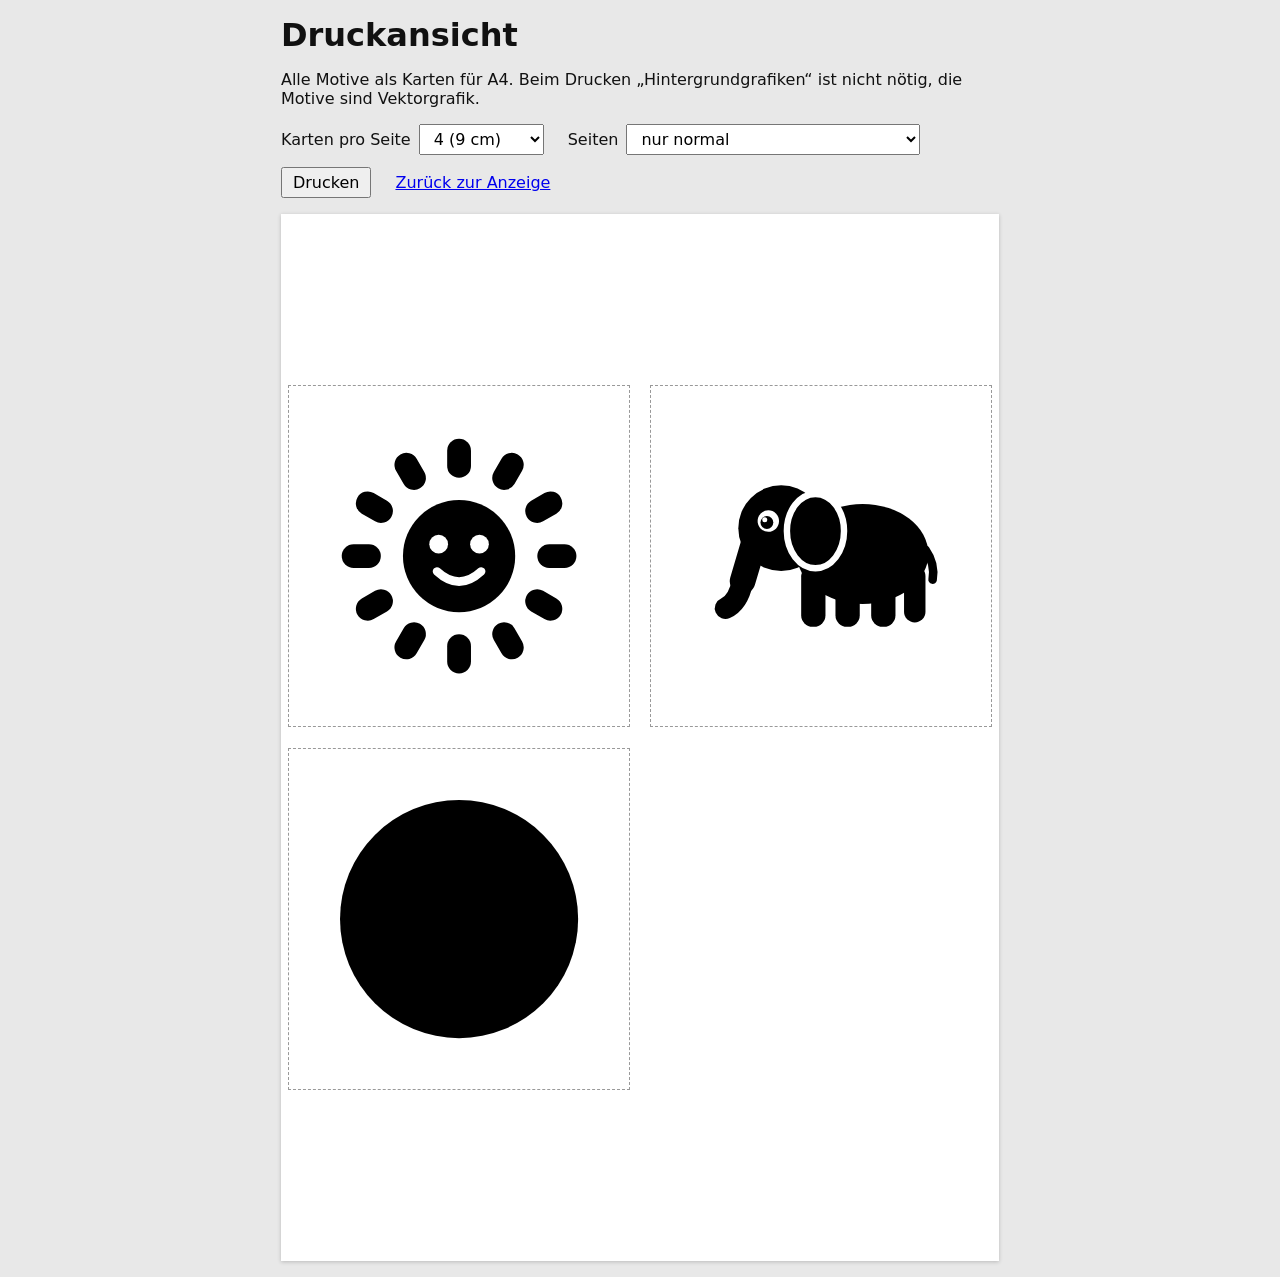
==== site/druck.html @ 2f06423a "Grundgerüst mit Sonne, Elefant und großem Kreis Statische Seite ohne Build und Abhängigkeiten: ES-Mo" ====
<!doctype html>
<html lang="de">
<head>
  <meta charset="utf-8">
  <meta name="viewport" content="width=device-width, initial-scale=1">
  <title>Kontrastbilder – Druckansicht</title>
  <link rel="icon" href="icons/icon.svg" type="image/svg+xml">
  <link rel="stylesheet" href="css/druck.css">
  <script type="module" src="js/druck.js"></script>
</head>
<body>
  <header class="steuerung">
    <h1>Druckansicht</h1>
    <p>Alle Motive als Karten für A4. Beim Drucken „Hintergrundgrafiken“ ist nicht nötig, die Motive sind Vektorgrafik.</p>
    <form id="optionen">
      <label>
        Karten pro Seite
        <select id="pro-seite">
          <option value="1">1 (18 cm)</option>
          <option value="2">2 (13 cm)</option>
          <option value="4" selected>4 (9 cm)</option>
          <option value="6">6 (8,5 cm)</option>
        </select>
      </label>
      <label>
        Seiten
        <select id="variante">
          <option value="normal">nur normal</option>
          <option value="invertiert">nur invertiert</option>
          <option value="beidseitig">beidseitig (Rückseite invertiert)</option>
        </select>
      </label>
      <button type="button" id="drucken">Drucken</button>
      <a href="./">Zurück zur Anzeige</a>
    </form>
    <p class="hinweis" id="hinweis-beidseitig" hidden>Beidseitig: im Druckdialog „beidseitig, lange Kante“ wählen. Auf jede Vorderseite folgt eine Rückseite mit denselben Motiven invertiert, spiegelverkehrt angeordnet, damit sie beim Wenden übereinanderliegen.</p>
  </header>
  <main id="seiten"></main>
</body>
</html>
---- site/css/druck.css ----
/*
 * Druckansicht: A4 hochkant, 10 mm Rand. Karten sind quadratisch mit einer
 * feinen grauen Schnittkante. Die Kante gehört nicht zum Motiv.
 */
@page {
  size: A4 portrait;
  margin: 10mm;
}

:root {
  --v: #000;
  --h: #fff;
  --karte: 90mm;
  --spalten: 2;
  --abstand: 6mm;
  print-color-adjust: exact;
  -webkit-print-color-adjust: exact;
}

body {
  margin: 0;
  background: #e8e8e8;
  font-family: system-ui, sans-serif;
  color: #111;
}

.steuerung {
  max-width: 190mm;
  margin: 0 auto;
  padding: 16px;
}

.steuerung h1 {
  margin: 0 0 0.3em;
}

.steuerung form {
  display: flex;
  flex-wrap: wrap;
  gap: 12px 24px;
  align-items: center;
}

.steuerung label {
  display: flex;
  gap: 8px;
  align-items: center;
}

.steuerung select,
.steuerung button {
  font: inherit;
  padding: 4px 10px;
}

.hinweis {
  font-size: 0.9em;
  color: #444;
}

/* Bildschirmvorschau: jede Seite als weißes Blatt */
.seite {
  width: 190mm;
  height: 277mm;
  margin: 0 auto 16px;
  background: #fff;
  box-shadow: 0 1px 4px rgb(0 0 0 / 0.2);
  display: grid;
  grid-template-columns: repeat(var(--spalten), var(--karte));
  grid-auto-rows: var(--karte);
  gap: var(--abstand);
  place-content: center;
  break-after: page;
  overflow: hidden;
}

.seite:last-child {
  break-after: auto;
}

.karte {
  outline: 0.2mm dashed #999;
}

.karte .motiv {
  width: 100%;
  height: 100%;
}

.karte.invertiert {
  --v: #fff;
  --h: #000;
}

.karte.leer {
  outline: none;
}

@media print {
  body {
    background: none;
  }

  .steuerung {
    display: none;
  }

  .seite {
    margin: 0;
    box-shadow: none;
  }
}
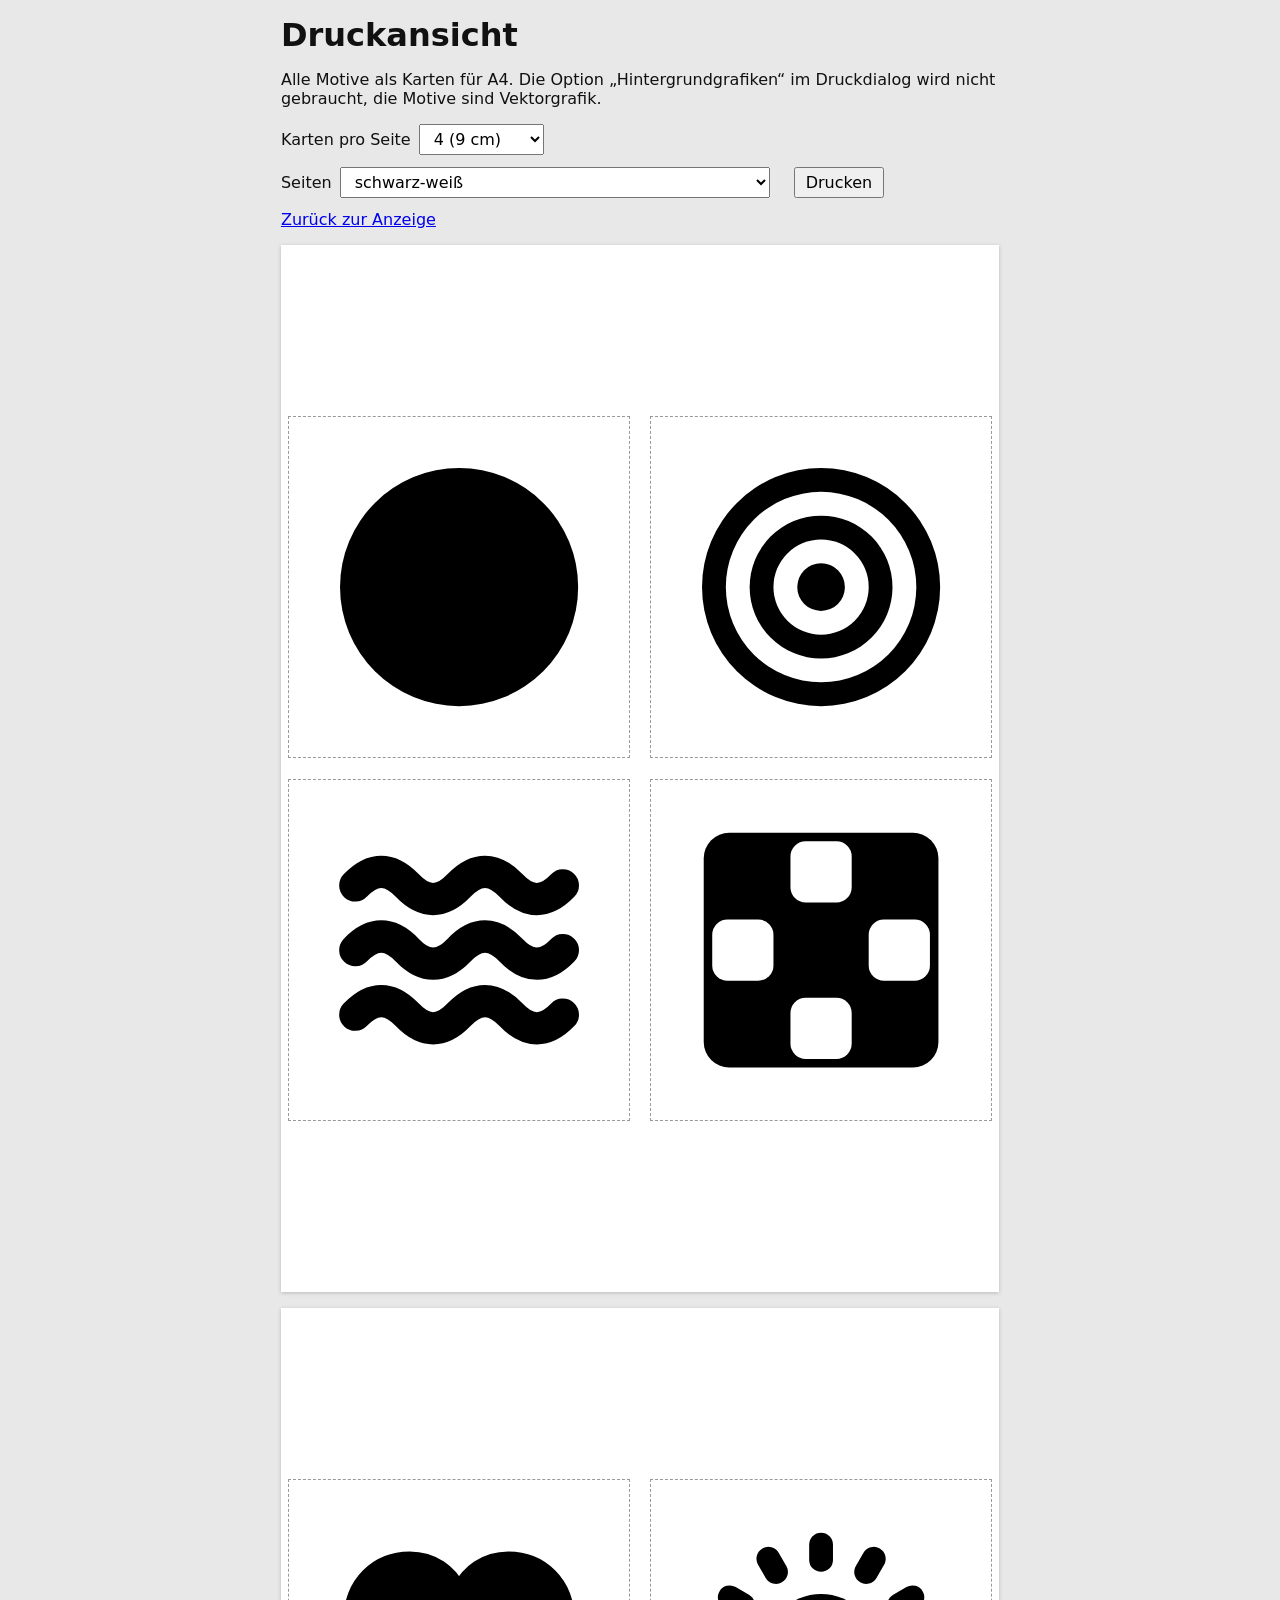
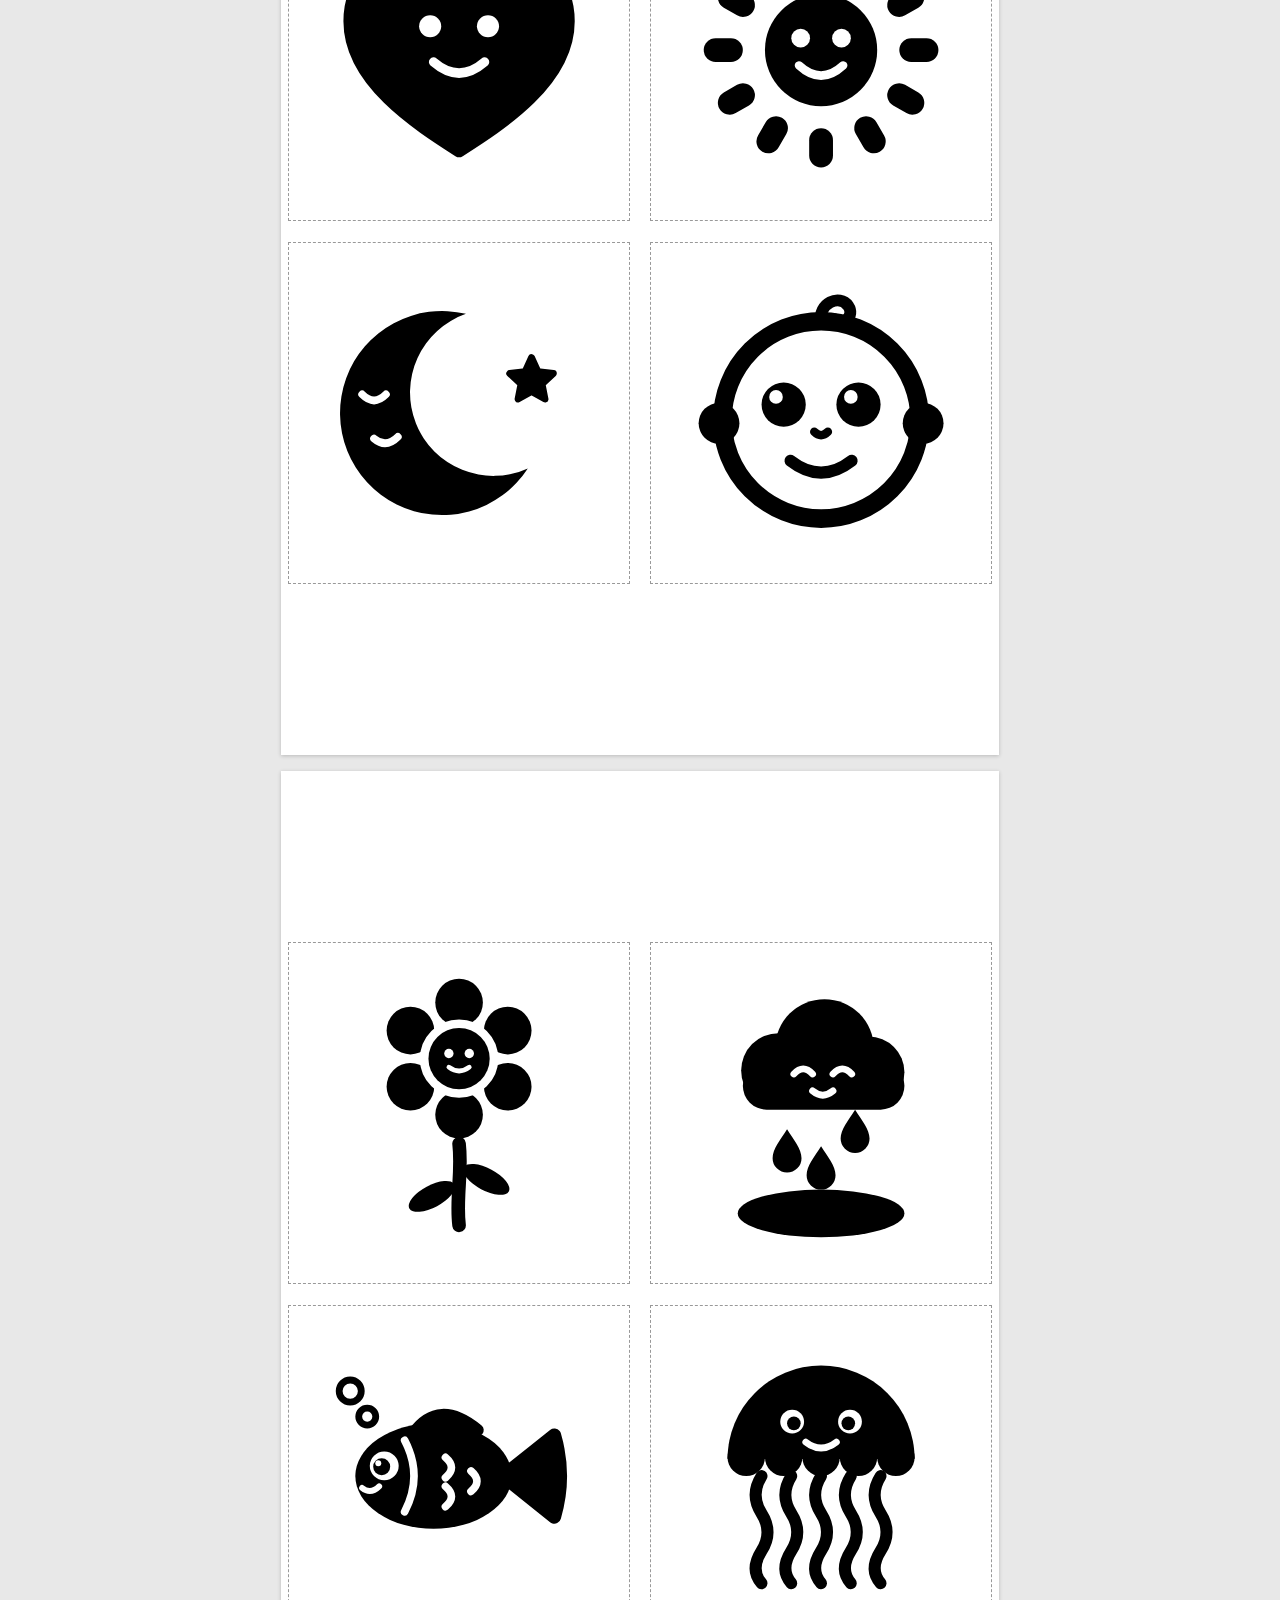
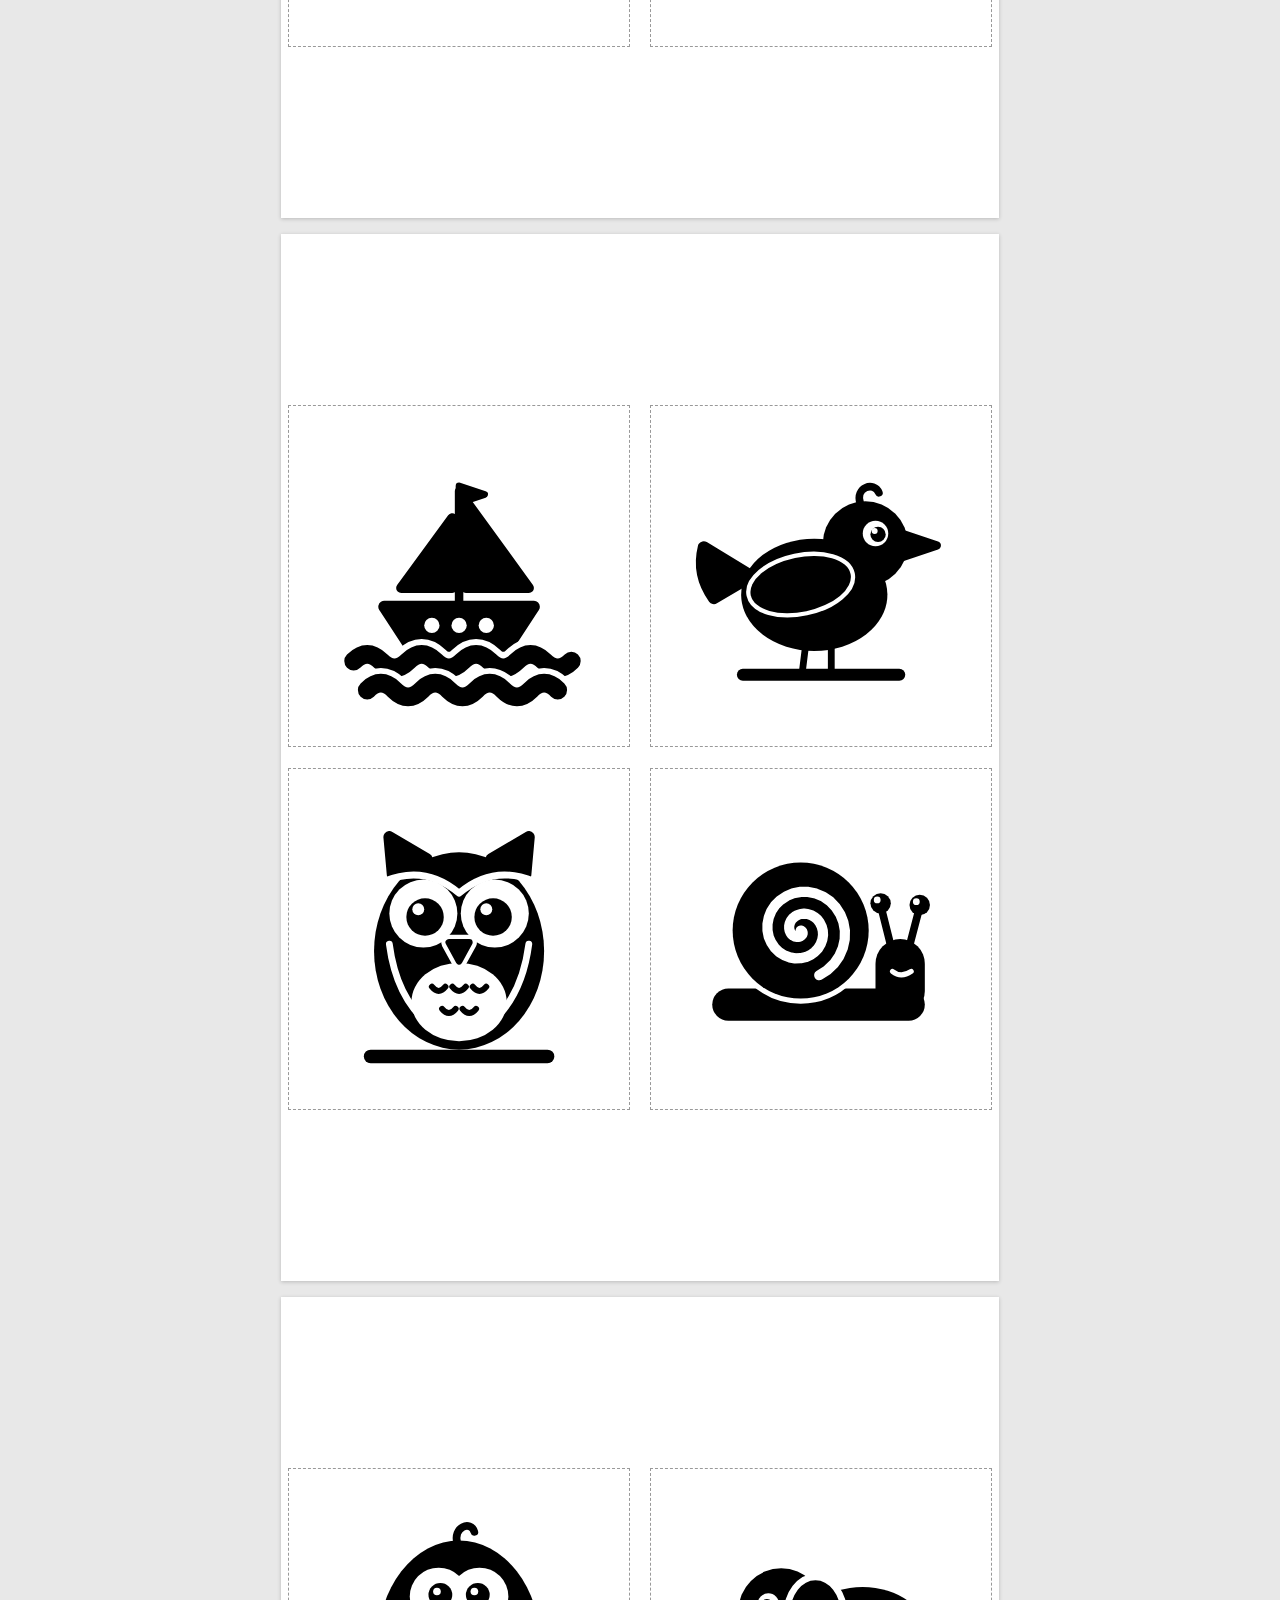
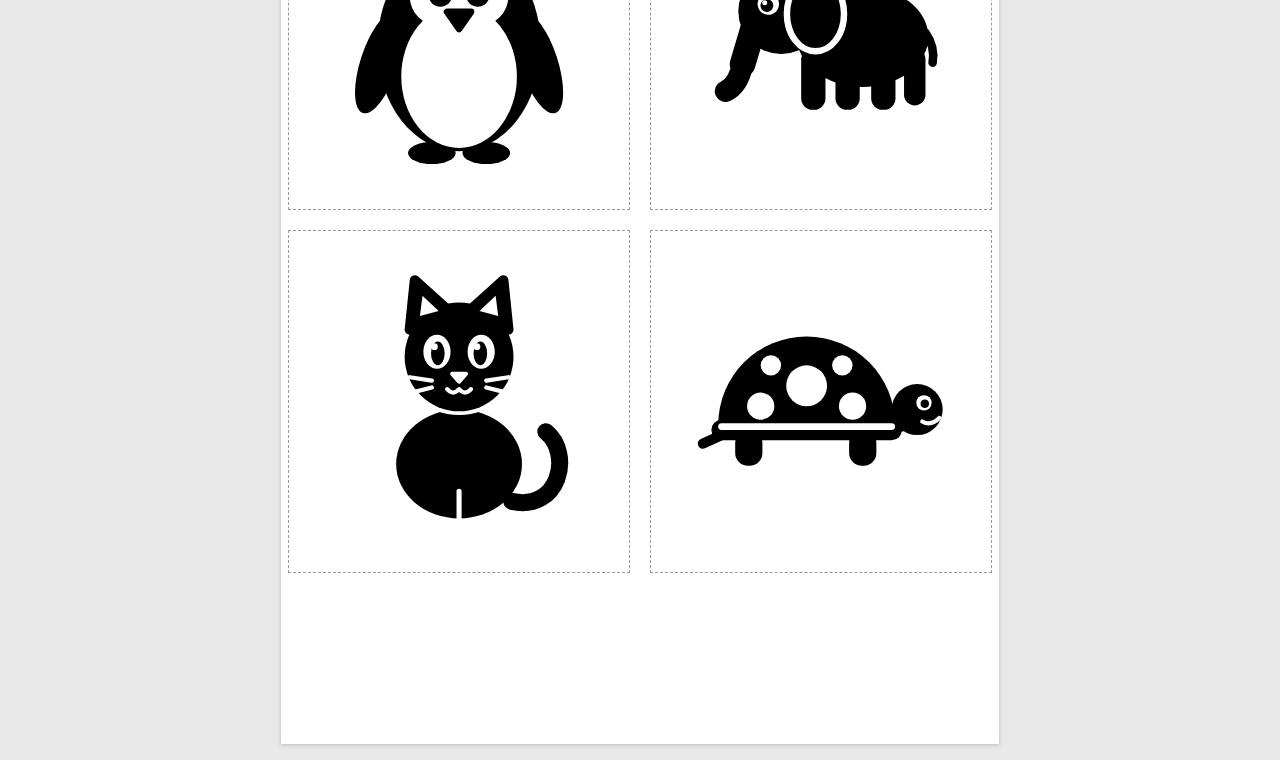
==== commit 2ae06fd0: "Farbmodus mit höchstens 4 Farben pro Motiv Zentrale Palette, Farben je Motiv per data-farbe-* am SVG" ====
--- a/site/druck.html
+++ b/site/druck.html
@@ -11,7 +11,7 @@
 <body>
   <header class="steuerung">
     <h1>Druckansicht</h1>
-    <p>Alle Motive als Karten für A4. Beim Drucken „Hintergrundgrafiken“ ist nicht nötig, die Motive sind Vektorgrafik.</p>
+    <p>Alle Motive als Karten für A4. Die Option „Hintergrundgrafiken“ im Druckdialog wird nicht gebraucht, die Motive sind Vektorgrafik.</p>
     <form id="optionen">
       <label>
         Karten pro Seite
@@ -25,15 +25,17 @@
       <label>
         Seiten
         <select id="variante">
-          <option value="normal">nur normal</option>
-          <option value="invertiert">nur invertiert</option>
-          <option value="beidseitig">beidseitig (Rückseite invertiert)</option>
+          <option value="normal">schwarz-weiß</option>
+          <option value="invertiert">invertiert</option>
+          <option value="farbe">farbig</option>
+          <option value="beidseitig">beidseitig: vorne schwarz-weiß, hinten invertiert</option>
+          <option value="farbe-sw">beidseitig: vorne farbig, hinten schwarz-weiß</option>
         </select>
       </label>
       <button type="button" id="drucken">Drucken</button>
       <a href="./">Zurück zur Anzeige</a>
     </form>
-    <p class="hinweis" id="hinweis-beidseitig" hidden>Beidseitig: im Druckdialog „beidseitig, lange Kante“ wählen. Auf jede Vorderseite folgt eine Rückseite mit denselben Motiven invertiert, spiegelverkehrt angeordnet, damit sie beim Wenden übereinanderliegen.</p>
+    <p class="hinweis" id="hinweis-beidseitig" hidden>Beidseitig: im Druckdialog „beidseitig, lange Kante“ wählen. Auf jede Vorderseite folgt eine Rückseite mit denselben Motiven, spiegelverkehrt angeordnet, damit sie beim Wenden übereinanderliegen.</p>
   </header>
   <main id="seiten"></main>
 </body>
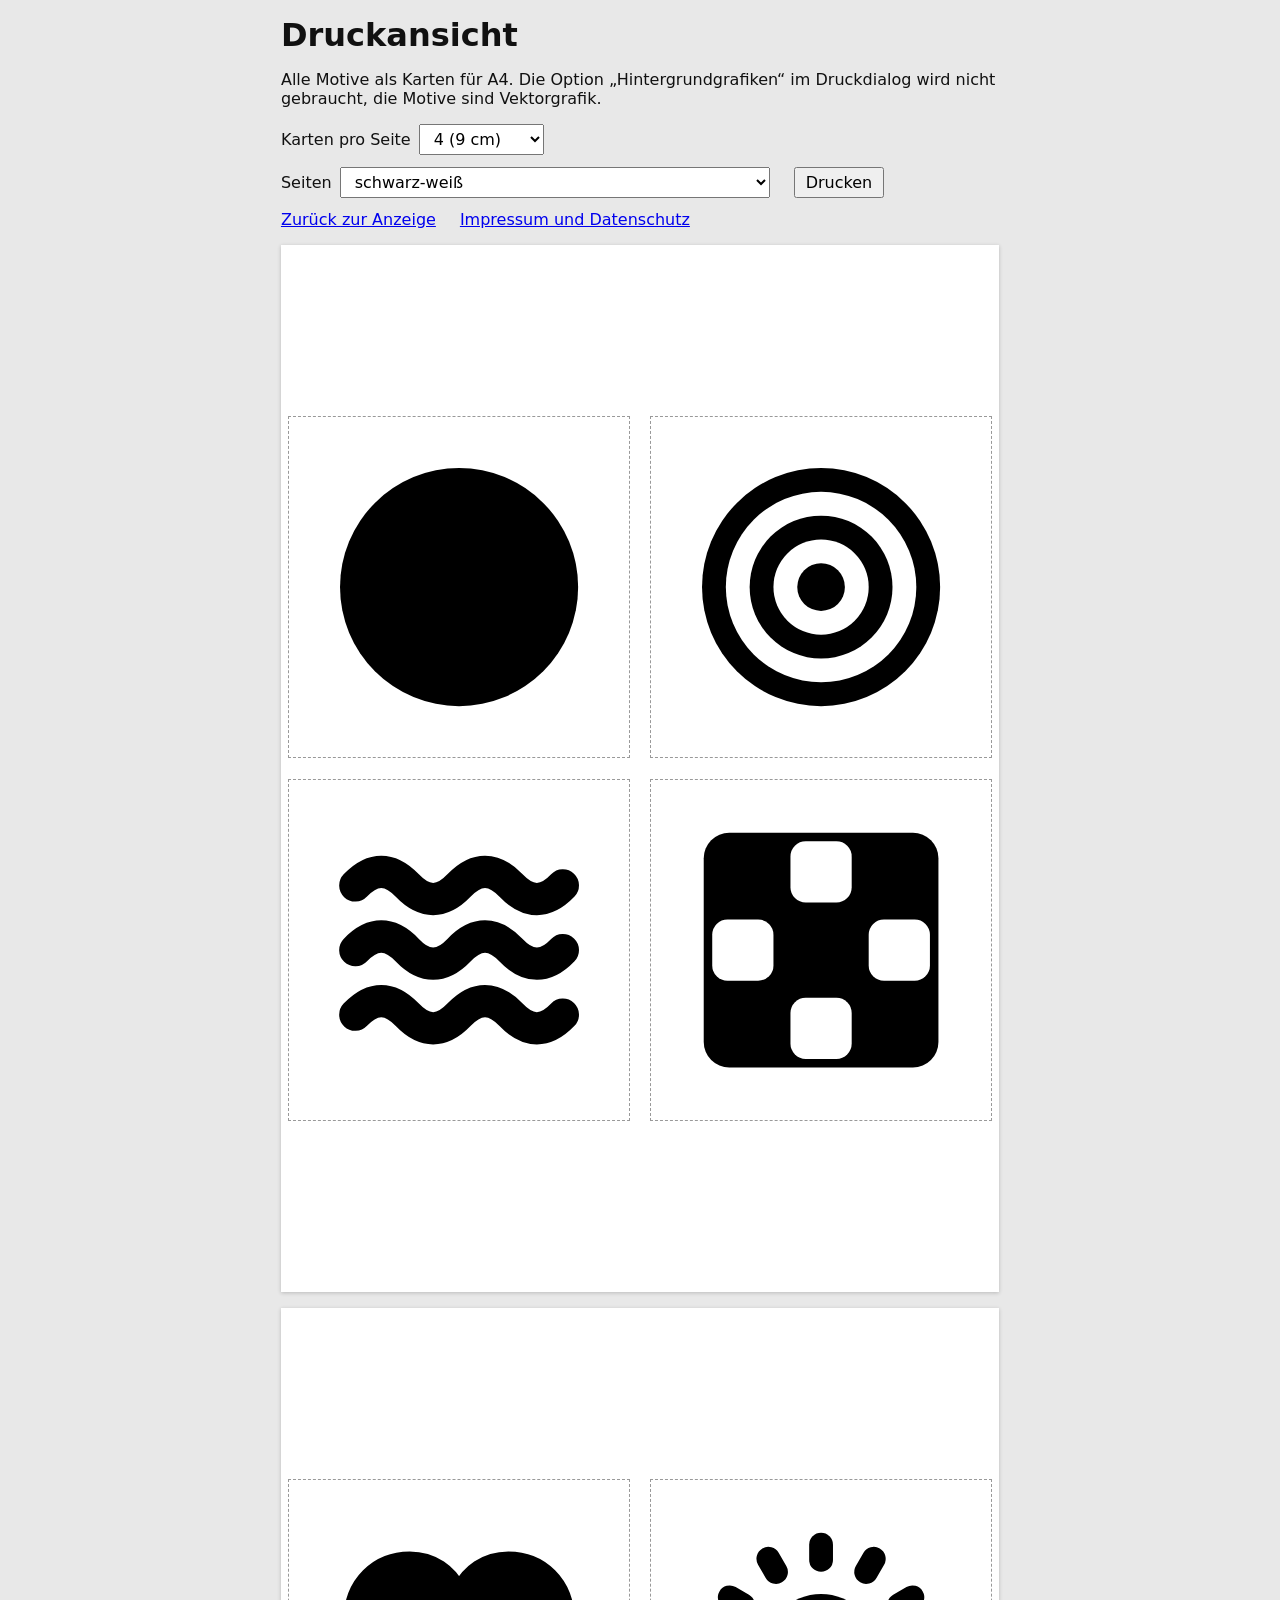
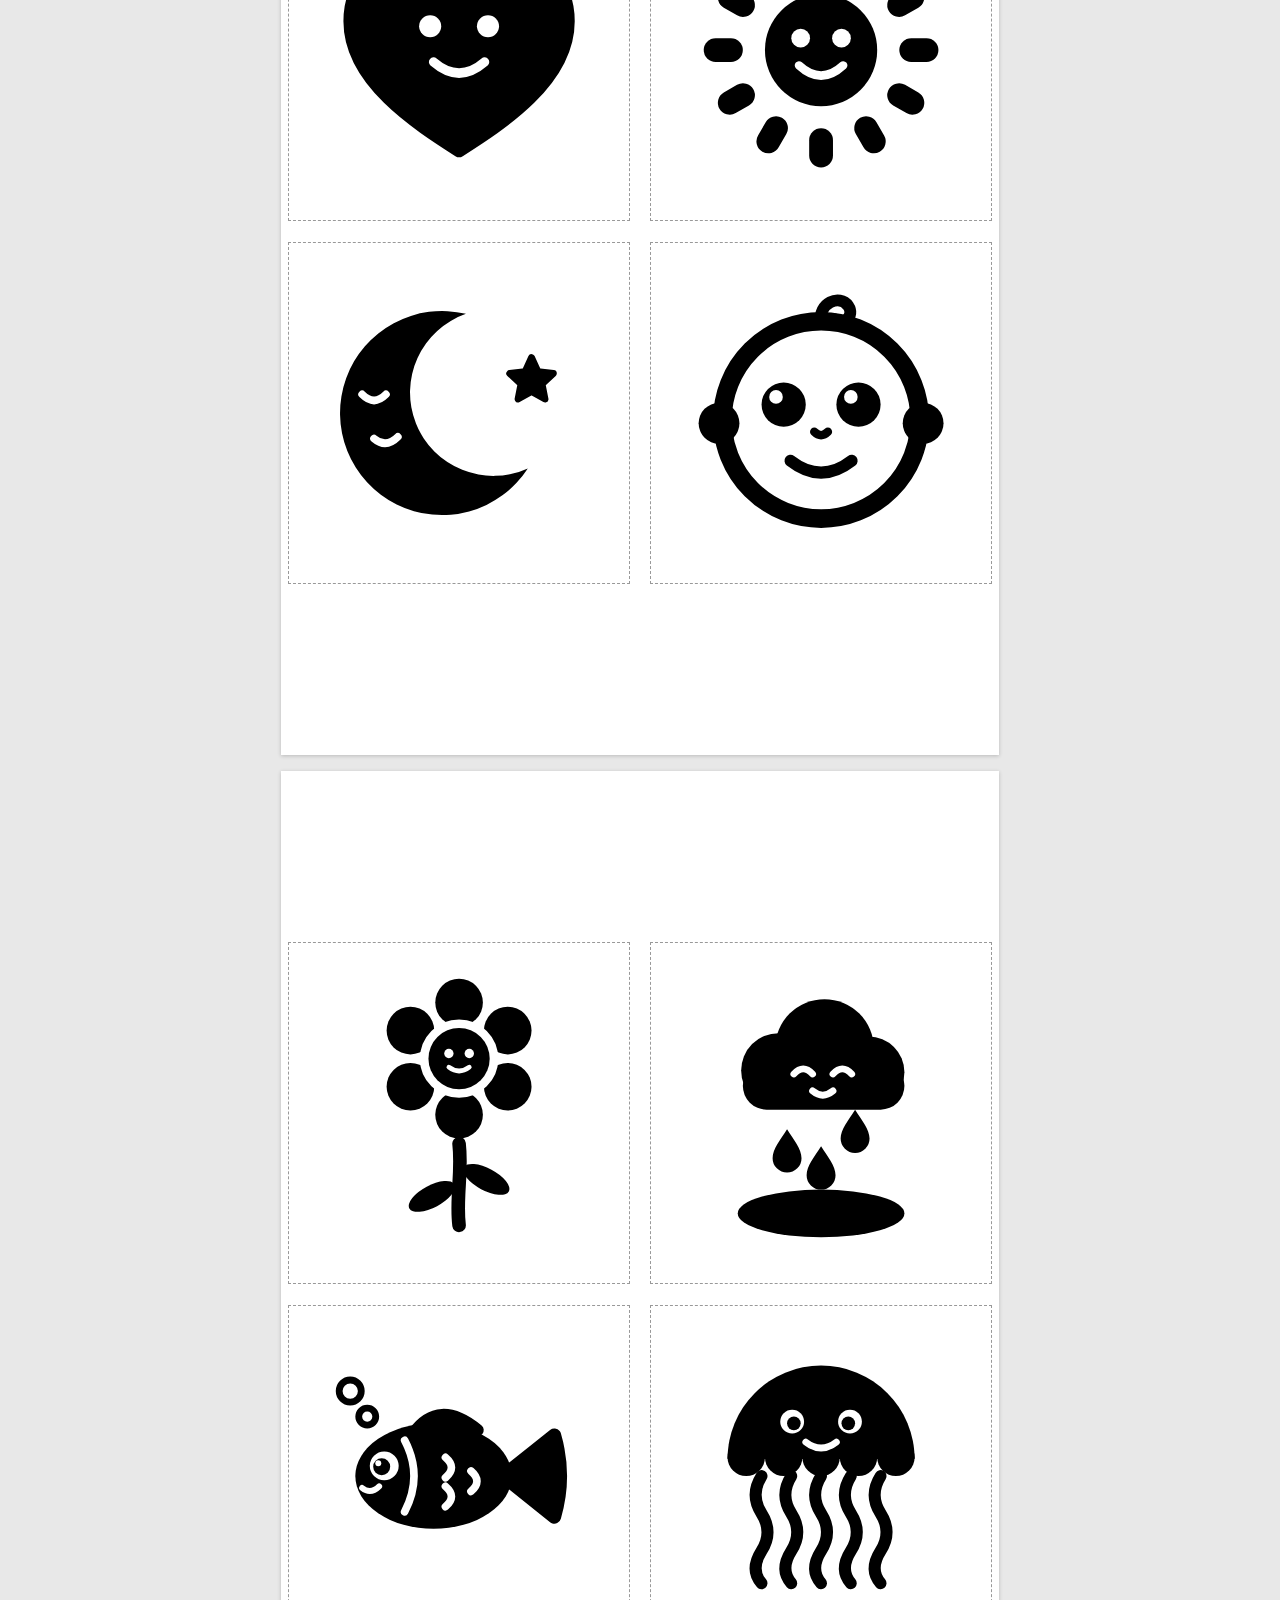
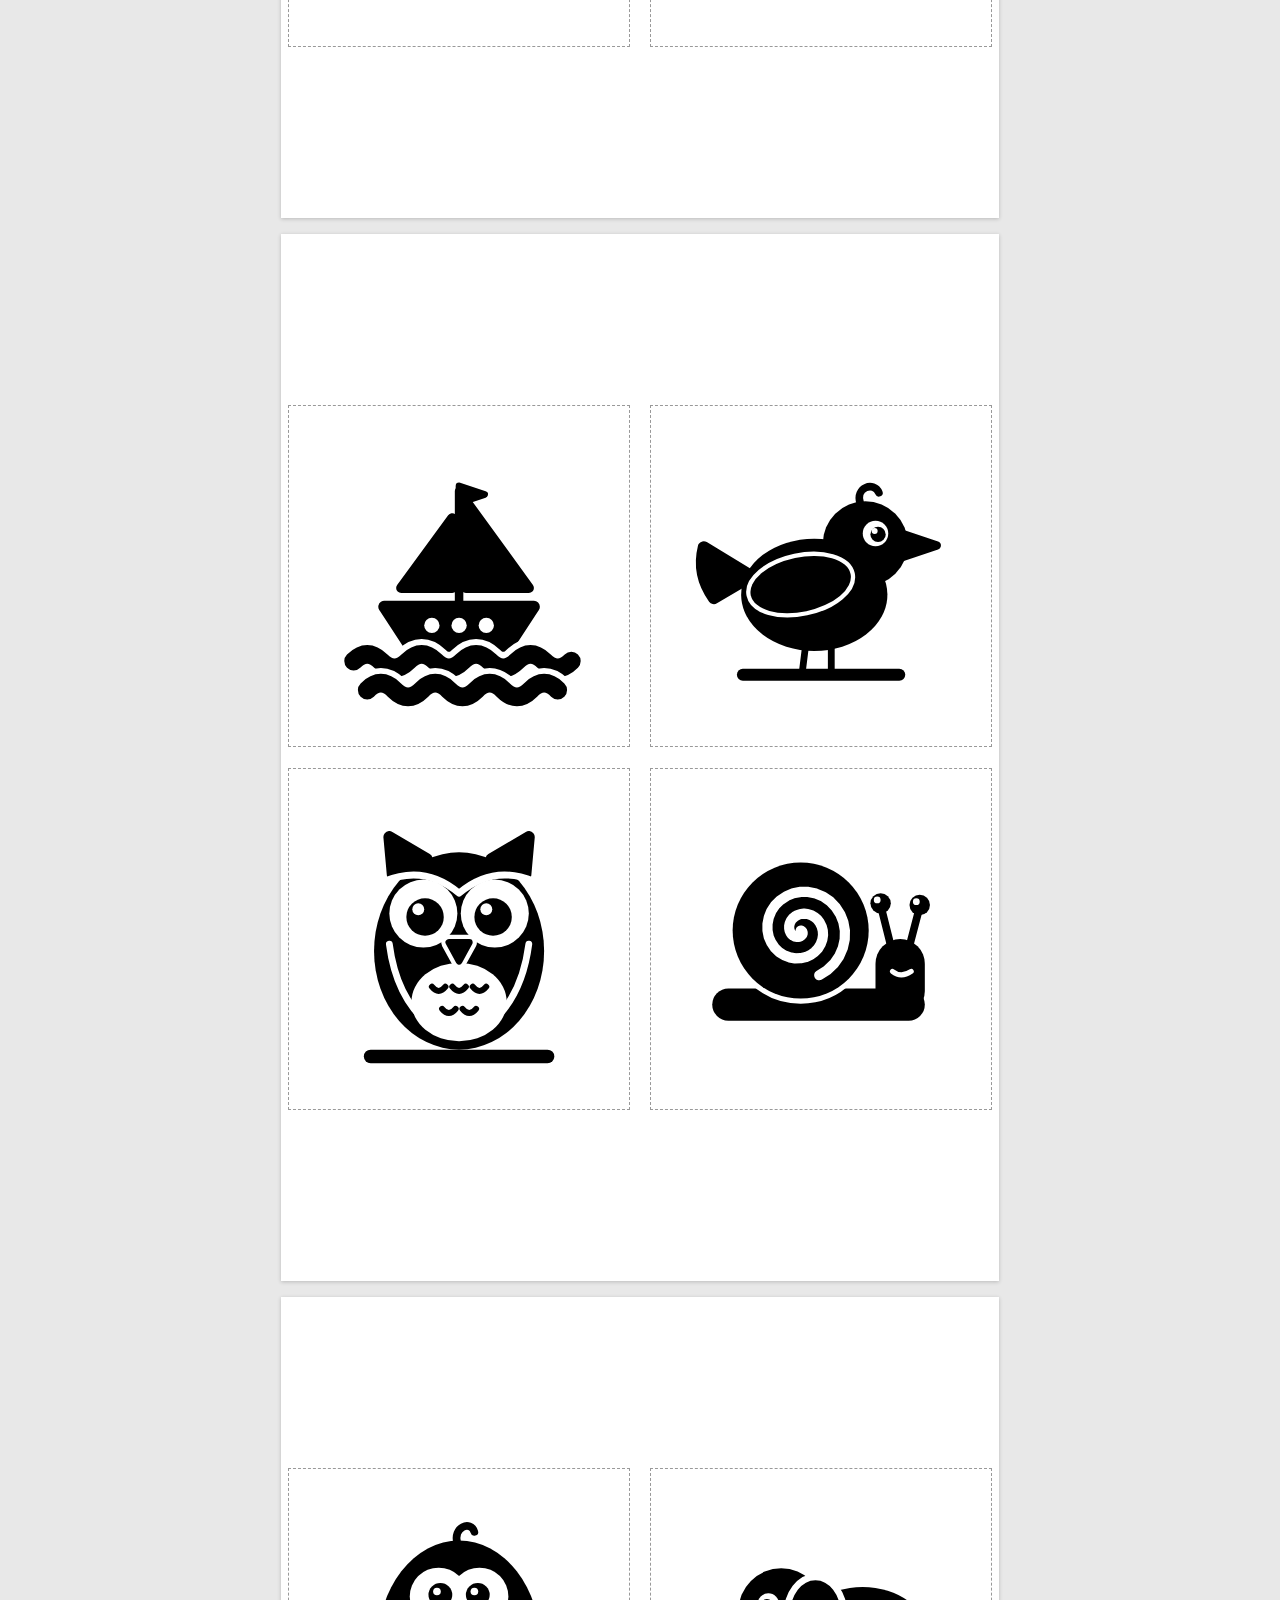
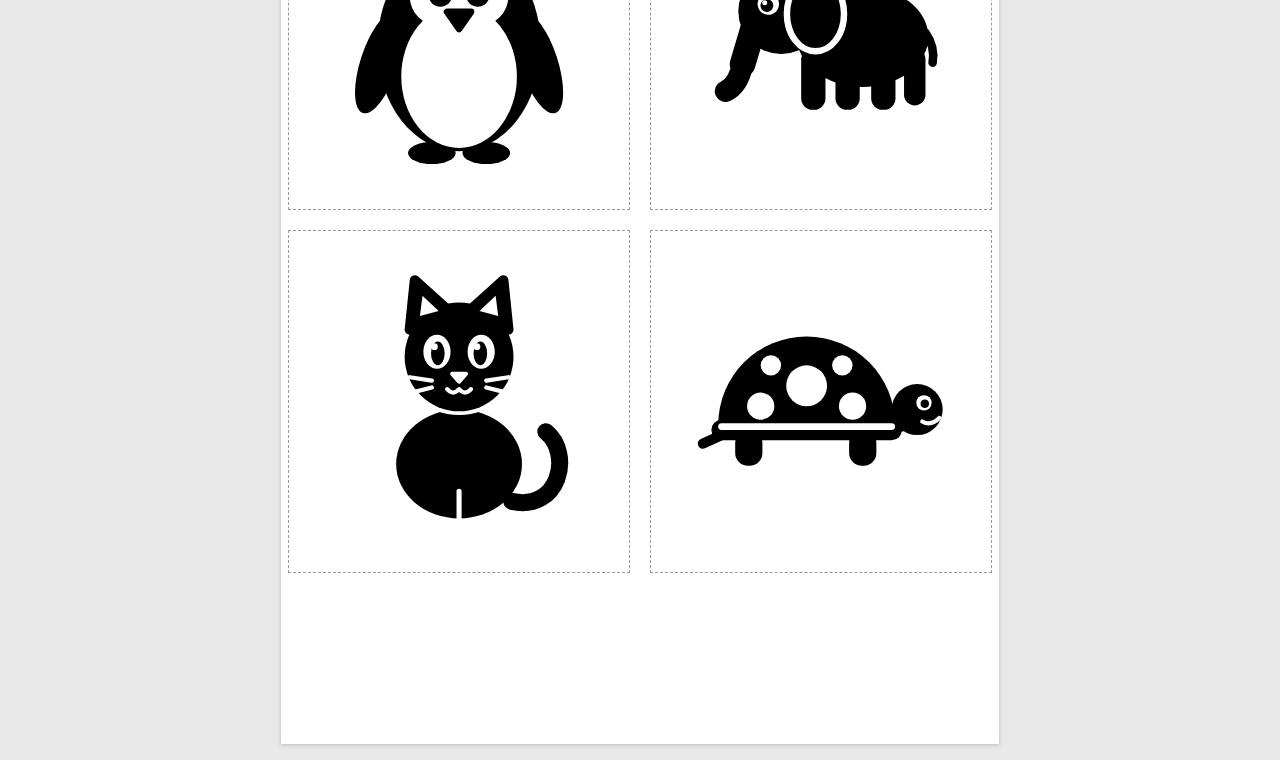
==== commit 7c38dd0b: "GitHub Pages mit Prüfung vorab, Impressum und Datenschutz Workflow prüft alle Motive und Klänge mit " ====
--- a/site/druck.html
+++ b/site/druck.html
@@ -34,6 +34,7 @@
       </label>
       <button type="button" id="drucken">Drucken</button>
       <a href="./">Zurück zur Anzeige</a>
+      <a href="rechtliches.html">Impressum und Datenschutz</a>
     </form>
     <p class="hinweis" id="hinweis-beidseitig" hidden>Beidseitig: im Druckdialog „beidseitig, lange Kante“ wählen. Auf jede Vorderseite folgt eine Rückseite mit denselben Motiven, spiegelverkehrt angeordnet, damit sie beim Wenden übereinanderliegen.</p>
   </header>
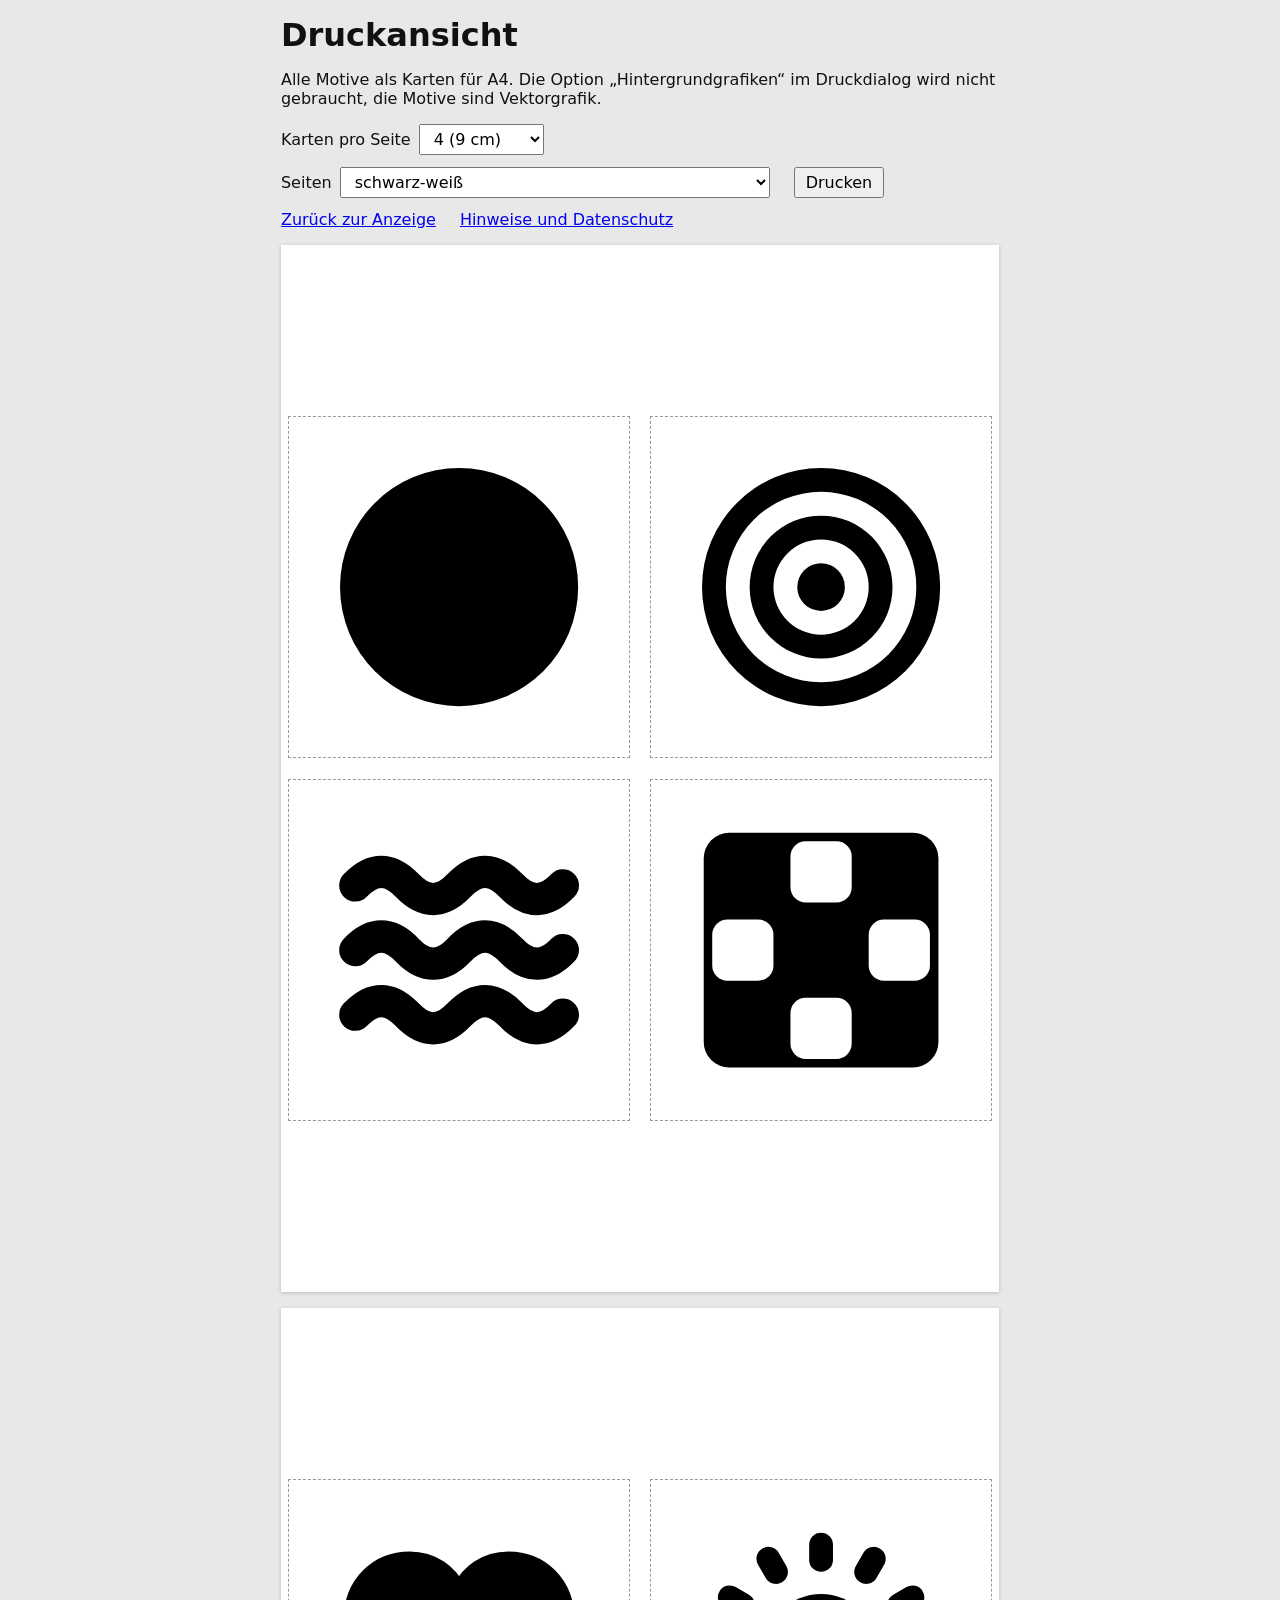
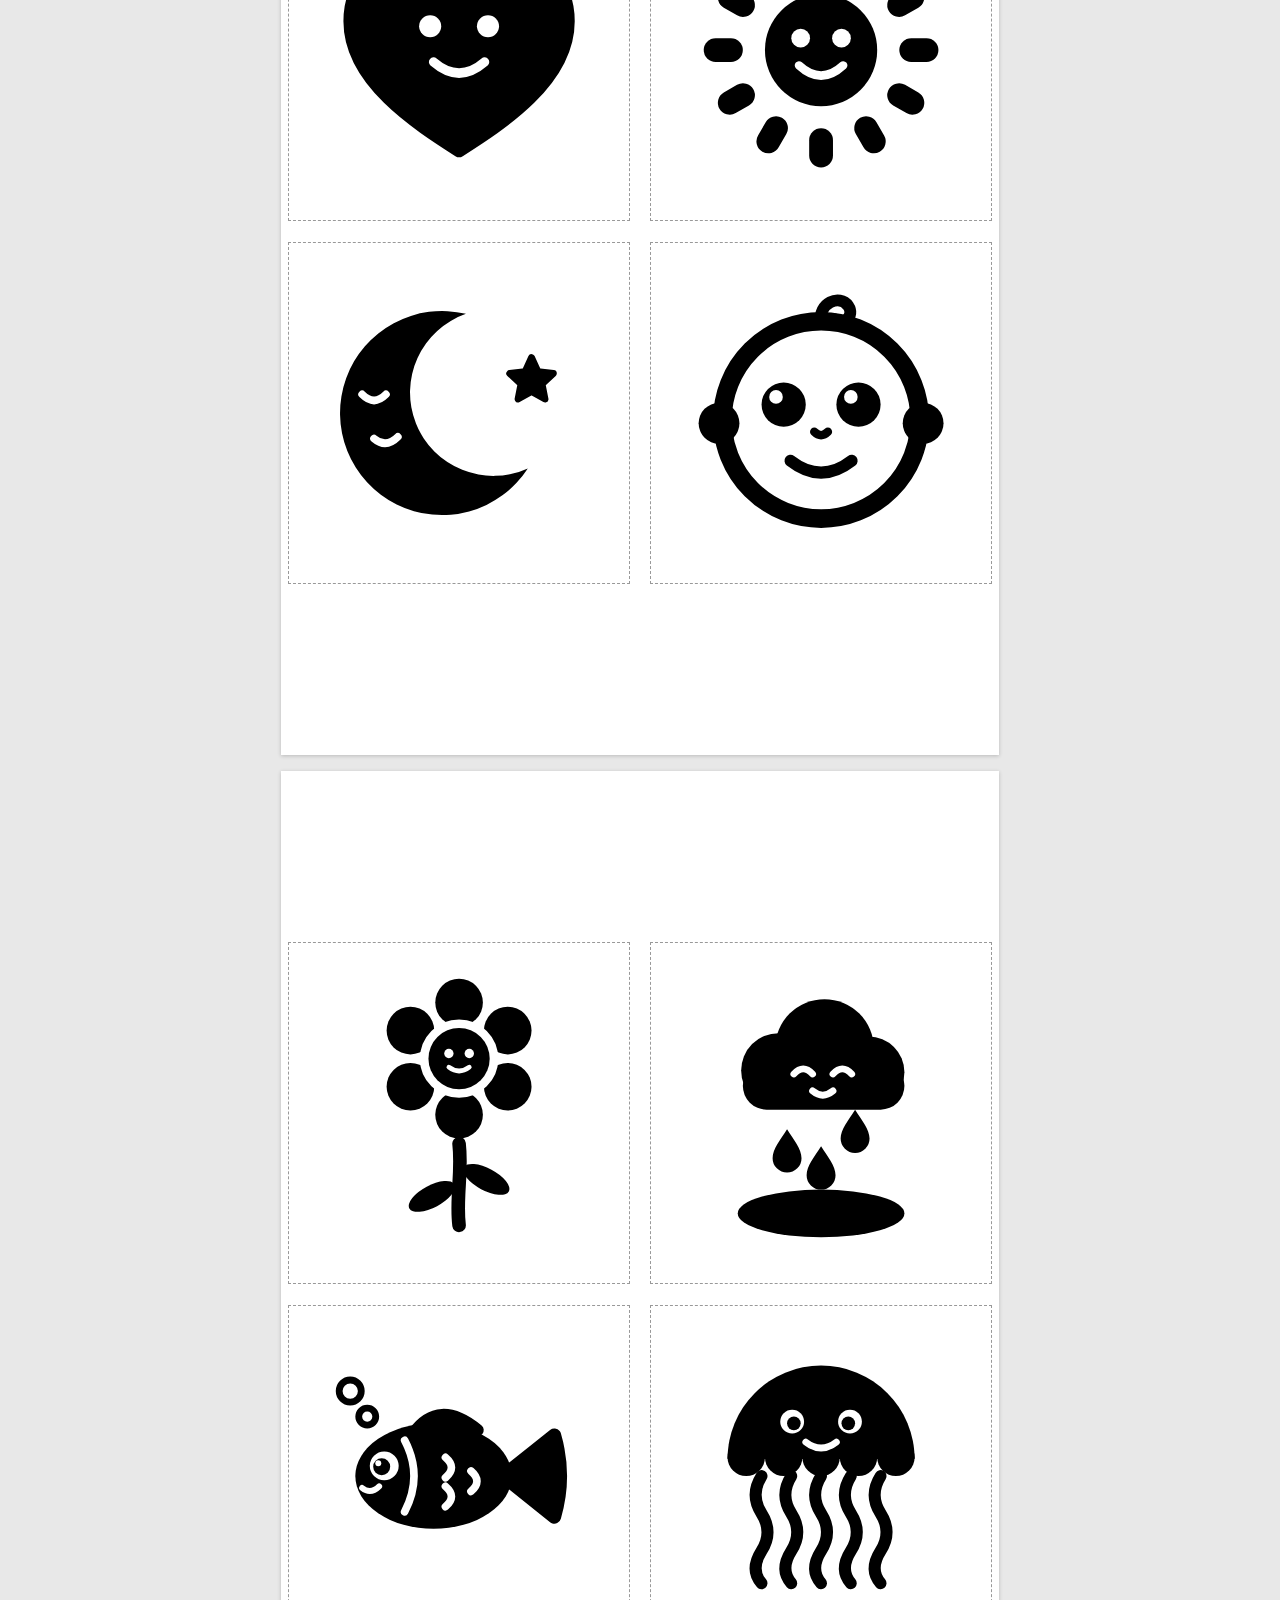
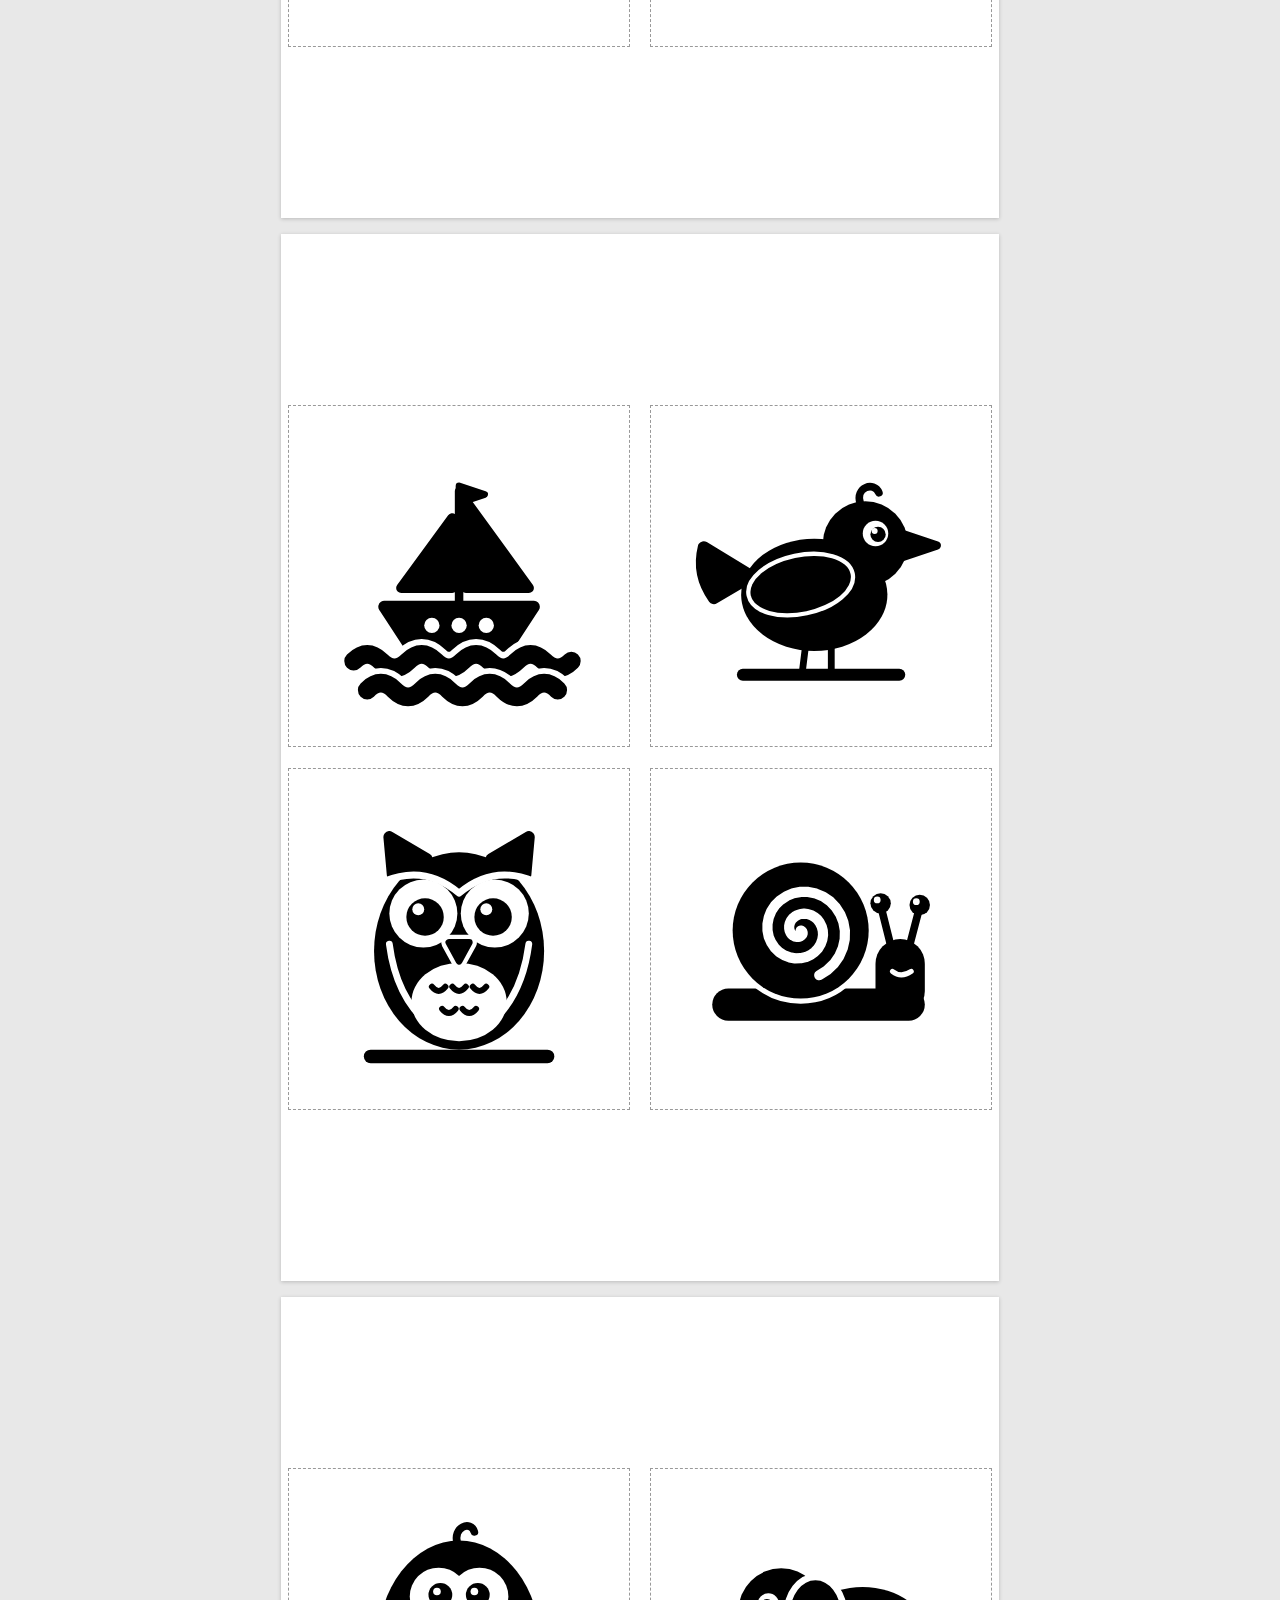
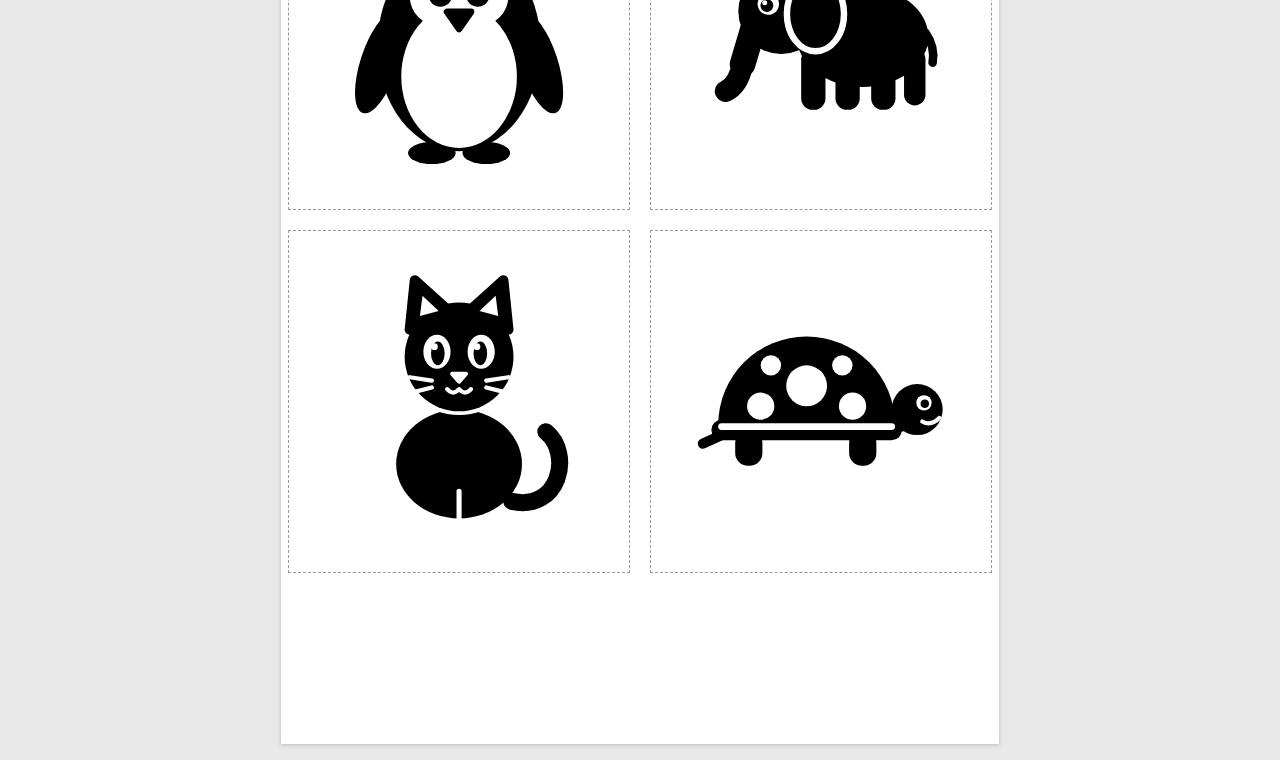
==== commit 3460587f: "Lokalisierung, Mischpult, CC0, Hinweisseite ohne Impressum Alle sichtbaren Texte in site/sprachen/de" ====
--- a/site/druck.html
+++ b/site/druck.html
@@ -3,40 +3,41 @@
 <head>
   <meta charset="utf-8">
   <meta name="viewport" content="width=device-width, initial-scale=1">
-  <title>Kontrastbilder – Druckansicht</title>
+  <!-- Deutsche Texte im HTML sind nur der Rückfall ohne JavaScript. Maßgeblich ist sprachen/de.json. -->
+  <title data-i18n="druck.seitentitel">Kontrastbilder – Druckansicht</title>
   <link rel="icon" href="icons/icon.svg" type="image/svg+xml">
   <link rel="stylesheet" href="css/druck.css">
   <script type="module" src="js/druck.js"></script>
 </head>
 <body>
   <header class="steuerung">
-    <h1>Druckansicht</h1>
-    <p>Alle Motive als Karten für A4. Die Option „Hintergrundgrafiken“ im Druckdialog wird nicht gebraucht, die Motive sind Vektorgrafik.</p>
+    <h1 data-i18n="druck.ueberschrift">Druckansicht</h1>
+    <p data-i18n="druck.text">Alle Motive als Karten für A4. Die Option „Hintergrundgrafiken“ im Druckdialog wird nicht gebraucht, die Motive sind Vektorgrafik.</p>
     <form id="optionen">
       <label>
-        Karten pro Seite
+        <span data-i18n="druck.proSeite">Karten pro Seite</span>
         <select id="pro-seite">
-          <option value="1">1 (18 cm)</option>
-          <option value="2">2 (13 cm)</option>
-          <option value="4" selected>4 (9 cm)</option>
-          <option value="6">6 (8,5 cm)</option>
+          <option value="1" data-i18n="druck.pro1">1 (18 cm)</option>
+          <option value="2" data-i18n="druck.pro2">2 (13 cm)</option>
+          <option value="4" selected data-i18n="druck.pro4">4 (9 cm)</option>
+          <option value="6" data-i18n="druck.pro6">6 (8,5 cm)</option>
         </select>
       </label>
       <label>
-        Seiten
+        <span data-i18n="druck.seiten">Seiten</span>
         <select id="variante">
-          <option value="normal">schwarz-weiß</option>
-          <option value="invertiert">invertiert</option>
-          <option value="farbe">farbig</option>
-          <option value="beidseitig">beidseitig: vorne schwarz-weiß, hinten invertiert</option>
-          <option value="farbe-sw">beidseitig: vorne farbig, hinten schwarz-weiß</option>
+          <option value="normal" data-i18n="druck.normal">schwarz-weiß</option>
+          <option value="invertiert" data-i18n="druck.invertiert">invertiert</option>
+          <option value="farbe" data-i18n="druck.farbe">farbig</option>
+          <option value="beidseitig" data-i18n="druck.beidseitig">beidseitig: vorne schwarz-weiß, hinten invertiert</option>
+          <option value="farbe-sw" data-i18n="druck.farbeSw">beidseitig: vorne farbig, hinten schwarz-weiß</option>
         </select>
       </label>
-      <button type="button" id="drucken">Drucken</button>
-      <a href="./">Zurück zur Anzeige</a>
-      <a href="rechtliches.html">Impressum und Datenschutz</a>
+      <button type="button" id="drucken" data-i18n="druck.drucken">Drucken</button>
+      <a href="./" data-i18n="druck.zurueck">Zurück zur Anzeige</a>
+      <a href="hinweise.html" data-i18n="druck.hinweise">Hinweise und Datenschutz</a>
     </form>
-    <p class="hinweis" id="hinweis-beidseitig" hidden>Beidseitig: im Druckdialog „beidseitig, lange Kante“ wählen. Auf jede Vorderseite folgt eine Rückseite mit denselben Motiven, spiegelverkehrt angeordnet, damit sie beim Wenden übereinanderliegen.</p>
+    <p class="hinweis" id="hinweis-beidseitig" hidden data-i18n="druck.beidseitigHinweis">Beidseitig: im Druckdialog „beidseitig, lange Kante“ wählen. Auf jede Vorderseite folgt eine Rückseite mit denselben Motiven, spiegelverkehrt angeordnet, damit sie beim Wenden übereinanderliegen.</p>
   </header>
   <main id="seiten"></main>
 </body>
